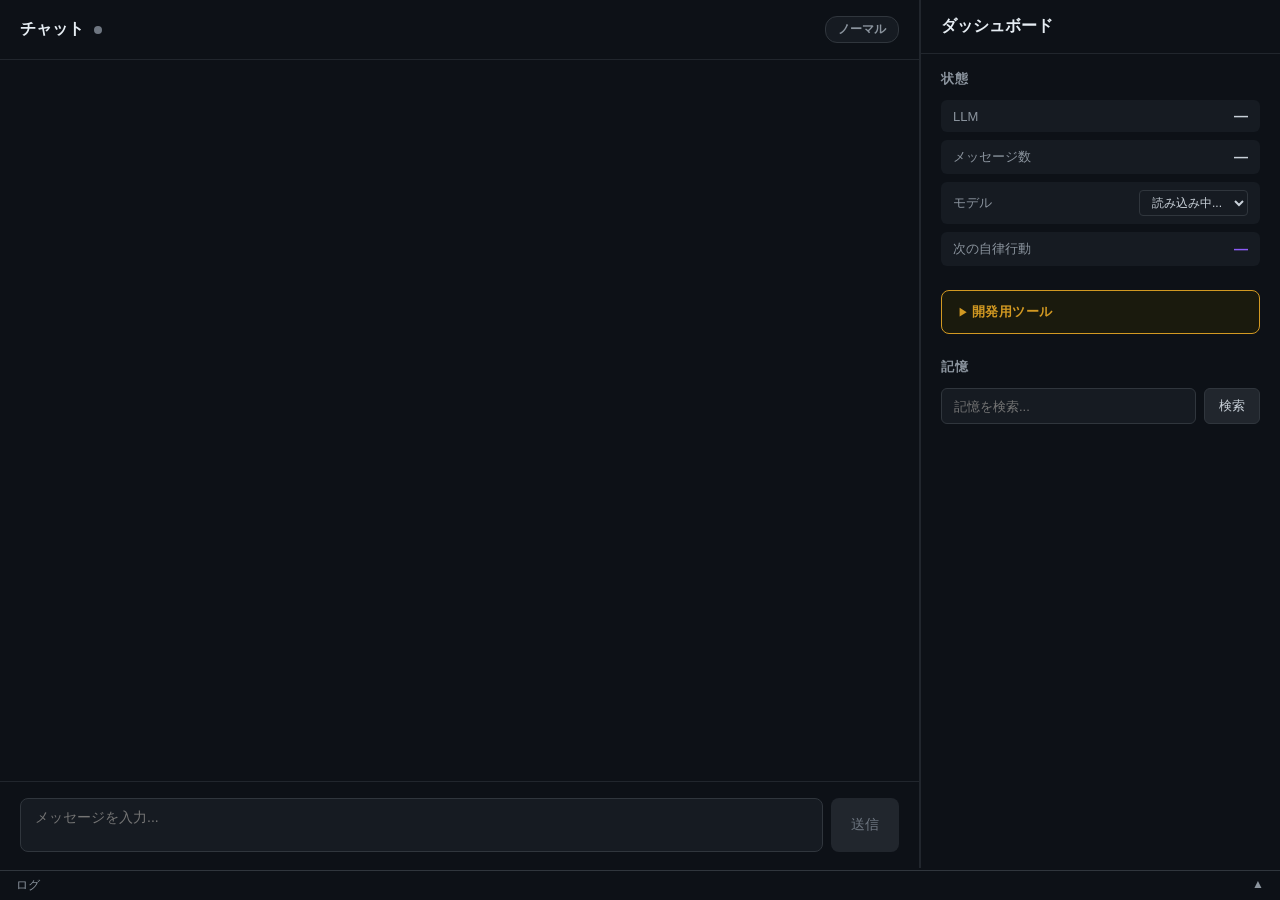
==== static/index.html @ b8c92b0f "[イク] exec_code実行前の自動バックアップ (2026-03-18 18:13:00)" ====
<!DOCTYPE html>
<html lang="ja">
<head>
    <meta charset="UTF-8">
    <meta name="viewport" content="width=device-width, initial-scale=1.0">
    <title>イク — neo-iku</title>
    <link rel="stylesheet" href="/static/style.css?v=11">
</head>
<body>
    <div class="container">
        <!-- 左パネル: チャット -->
        <div class="panel chat-panel">
            <div class="panel-header">
                <h2 id="chat-title">チャット</h2>
                <span id="connection-status" class="status-dot offline"></span>
                <div class="mode-toggle">
                    <button id="mode-btn" class="mode-btn normal" title="クリックでモード切替">ノーマル</button>
                </div>
            </div>
            <div id="chat-messages" class="messages"></div>
            <div class="input-area">
                <textarea id="chat-input" placeholder="メッセージを入力..." rows="2"></textarea>
                <button id="send-btn">送信</button>
            </div>
        </div>

        <!-- 右パネル: ダッシュボード -->
        <div class="panel dashboard-panel">
            <div class="panel-header">
                <h2>ダッシュボード</h2>
            </div>
            <div class="dashboard-content">
                <!-- 状態 -->
                <div class="section">
                    <h3>状態</h3>
                    <div class="status-grid">
                        <div class="status-item">
                            <span class="label">LLM</span>
                            <span id="llm-status" class="value">—</span>
                        </div>
                        <div class="status-item">
                            <span class="label">メッセージ数</span>
                            <span id="message-count" class="value">—</span>
                        </div>
                        <div class="status-item">
                            <span class="label">モデル</span>
                            <select id="model-select" class="model-select">
                                <option value="">読み込み中...</option>
                            </select>
                        </div>
                        <div class="status-item">
                            <span class="label">次の自律行動</span>
                            <span id="autonomous-countdown" class="value countdown">—</span>
                        </div>
                    </div>
                </div>

                <!-- 開発用ツール -->
                <details class="section dev-tools">
                    <summary class="dev-tools-summary">開発用ツール</summary>
                    <div class="dev-tools-grid">
                        <div class="dev-item">
                            <label>自律行動間隔（秒）</label>
                            <div class="dev-row">
                                <input id="dev-interval" type="number" min="10" value="300">
                                <button id="dev-interval-btn">設定</button>
                            </div>
                        </div>
                        <div class="dev-item">
                            <label>ツール最大ラウンド</label>
                            <div class="dev-row">
                                <input id="dev-rounds" type="number" min="1" max="30" value="8">
                                <button id="dev-rounds-btn">設定</button>
                            </div>
                        </div>
                        <button id="dev-trigger-btn" class="dev-btn trigger">今すぐ自律行動</button>
                        <button id="dev-reset-btn" class="dev-btn danger">DBリセット（過去ログ以外）</button>
                    </div>
                </details>

                <!-- 記憶検索 -->
                <div class="section">
                    <h3>記憶</h3>
                    <div class="search-area">
                        <input id="memory-search" type="text" placeholder="記憶を検索...">
                        <button id="search-btn">検索</button>
                    </div>
                    <div id="memory-list" class="memory-list"></div>
                </div>
            </div>
        </div>
    </div>
    <!-- ログパネル -->
    <div id="log-panel" class="log-panel">
        <div class="log-header" id="log-toggle">
            <span>ログ</span>
            <span id="log-arrow">▲</span>
        </div>
        <div id="log-body" class="log-body" style="display:none">
            <div id="log-content" class="log-content"></div>
        </div>
    </div>
    <script src="/static/app.js?v=11"></script>
</body>
</html>
---- static/style.css ----
* {
    margin: 0;
    padding: 0;
    box-sizing: border-box;
}

body {
    font-family: "Segoe UI", "Hiragino Sans", "Noto Sans JP", sans-serif;
    background: #0d1117;
    color: #c9d1d9;
    height: 100vh;
    overflow: hidden;
}

.container {
    display: flex;
    height: calc(100vh - 32px); /* ログパネルのヘッダー分 */
    gap: 1px;
    background: #21262d;
}

.panel {
    display: flex;
    flex-direction: column;
    background: #0d1117;
}

.chat-panel {
    flex: 1;
    min-width: 0;
}

.dashboard-panel {
    width: 360px;
    border-left: 1px solid #21262d;
}

.panel-header {
    display: flex;
    align-items: center;
    gap: 10px;
    padding: 16px 20px;
    border-bottom: 1px solid #21262d;
}

.panel-header h2 {
    font-size: 16px;
    font-weight: 600;
    color: #e6edf3;
}

.status-dot {
    width: 8px;
    height: 8px;
    border-radius: 50%;
}
.status-dot.online { background: #3fb950; }
.status-dot.offline { background: #6e7681; }

/* モード切替 */
.mode-toggle {
    margin-left: auto;
}

.mode-btn {
    padding: 4px 12px;
    border-radius: 12px;
    font-size: 12px;
    font-weight: 600;
    cursor: pointer;
    border: 1px solid;
    transition: all 0.2s;
}

.mode-btn.normal {
    background: #161b22;
    color: #8b949e;
    border-color: #30363d;
}

.mode-btn.iku {
    background: #1a1040;
    color: #a78bfa;
    border-color: #7c3aed;
}

/* チャット */
.messages {
    flex: 1;
    overflow-y: auto;
    padding: 20px;
    display: flex;
    flex-direction: column;
    gap: 16px;
}

.message {
    max-width: 80%;
    padding: 12px 16px;
    border-radius: 12px;
    line-height: 1.6;
    white-space: pre-wrap;
    word-break: break-word;
}

.message.user {
    align-self: flex-end;
    background: #1f6feb;
    color: #fff;
    border-bottom-right-radius: 4px;
}

.message.assistant {
    align-self: flex-start;
    background: #161b22;
    border: 1px solid #21262d;
    border-bottom-left-radius: 4px;
}

.message.autonomous {
    align-self: flex-start;
    background: #1a1e2e;
    border: 1px solid #2d333b;
    border-left: 3px solid #8b5cf6;
    border-bottom-left-radius: 4px;
    font-style: italic;
}

.message.autonomous::before {
    content: "💭 ";
    font-style: normal;
}

.message.think-block {
    align-self: flex-start;
    background: #0d1117;
    border: 1px solid #1c2128;
    border-bottom-left-radius: 4px;
    padding: 0;
}

.message.think-block.autonomous-think {
    background: #1a1030;
    border: 1px solid #2d1f5e;
    border-left: 3px solid #8b5cf6;
}

.message.think-block.autonomous-think .think-summary {
    color: #8b5cf6;
}

.message.think-block.autonomous-think .think-content {
    color: #a78bfa;
}

.message.think-block.autonomous-think .think-summary-static {
    color: #8b5cf6;
    font-size: 13px;
    padding: 10px 14px;
    user-select: none;
}

.think-block details {
    padding: 10px 14px;
}

.think-block summary {
    color: #6e7681;
    font-size: 13px;
    cursor: pointer;
    user-select: none;
}

.think-block summary:hover {
    color: #8b949e;
}

.think-block .think-content {
    margin-top: 8px;
    color: #6e7681;
    font-size: 13px;
    line-height: 1.5;
    white-space: pre-wrap;
    word-break: break-word;
    max-height: 300px;
    overflow-y: auto;
}

.message.tool_call {
    align-self: flex-start;
    background: #161b22;
    border: 1px solid #30363d;
    border-left: 3px solid #8b949e;
    color: #8b949e;
    font-size: 13px;
    font-family: "Consolas", "Courier New", monospace;
    max-width: 90%;
}

.message.tool_call::before {
    content: "⚙ ";
}

.message.tool_result {
    align-self: flex-start;
    background: #0d1117;
    border: 1px solid #21262d;
    border-left: 3px solid #3fb950;
    color: #7ee787;
    font-size: 12px;
    font-family: "Consolas", "Courier New", monospace;
    max-width: 90%;
    max-height: 200px;
    overflow-y: auto;
}

.message.tool_result::before {
    content: "→ ";
}

.message.autonomous-tool {
    align-self: flex-start;
    background: #1a1030;
    border: 1px solid #2d1f5e;
    border-left: 3px solid #8b5cf6;
    color: #7c6aad;
    font-size: 12px;
    font-family: "Consolas", "Courier New", monospace;
    padding: 6px 12px;
    max-width: 90%;
}

/* ファイル上書き承認UI */
.message.write-approval {
    align-self: flex-start;
    background: #1a1a0d;
    border: 1px solid #4a4520;
    border-left: 3px solid #d29922;
    max-width: 90%;
    padding: 16px;
}

.write-approval-header {
    font-weight: 600;
    color: #d29922;
    margin-bottom: 8px;
}

.write-approval-meta {
    font-size: 12px;
    color: #8b949e;
    margin-bottom: 12px;
}

.write-approval details {
    margin-bottom: 8px;
}

.write-approval summary {
    font-size: 13px;
    color: #8b949e;
    cursor: pointer;
}

.write-preview {
    font-family: "Consolas", "Courier New", monospace;
    font-size: 11px;
    color: #8b949e;
    background: #0d1117;
    padding: 8px;
    border-radius: 4px;
    max-height: 150px;
    overflow-y: auto;
    white-space: pre-wrap;
    word-break: break-word;
    margin-top: 4px;
}

.write-approval-buttons {
    display: flex;
    gap: 8px;
    margin-top: 12px;
}

.write-btn {
    padding: 6px 16px;
    border: none;
    border-radius: 6px;
    font-size: 13px;
    cursor: pointer;
}

.write-btn.approve { background: #238636; color: #fff; }
.write-btn.approve:hover { background: #2ea043; }
.write-btn.reject { background: #6e3030; color: #f08080; }
.write-btn.reject:hover { background: #8b3a3a; }
.write-btn.review { background: #21262d; color: #c9d1d9; border: 1px solid #30363d; }
.write-btn.review:hover { background: #30363d; }
.write-btn.send-review { background: #1f6feb; color: #fff; }
.write-btn:disabled { opacity: 0.5; cursor: not-allowed; }

.write-review-area {
    display: flex;
    gap: 8px;
    margin-top: 8px;
    align-items: flex-end;
}

.write-review-area textarea {
    flex: 1;
    background: #161b22;
    border: 1px solid #30363d;
    border-radius: 6px;
    color: #c9d1d9;
    padding: 8px;
    font-size: 13px;
    font-family: inherit;
    resize: none;
    outline: none;
}

/* コード実行承認UI */
.message.exec-approval {
    align-self: flex-start;
    background: #1a0d0d;
    border: 1px solid #4a2020;
    border-left: 3px solid #f06030;
    max-width: 90%;
    padding: 16px;
}

.exec-approval-header {
    font-weight: 600;
    color: #f06030;
    margin-bottom: 8px;
}

.exec-approval details {
    margin-bottom: 8px;
}

.exec-approval summary {
    font-size: 13px;
    color: #8b949e;
    cursor: pointer;
}

/* ターミナルポップアップ */
.exec-terminal-overlay {
    position: fixed;
    top: 0;
    left: 0;
    right: 0;
    bottom: 0;
    background: rgba(0, 0, 0, 0.6);
    z-index: 200;
    display: flex;
    align-items: center;
    justify-content: center;
}

.exec-terminal-window {
    background: #0a0a0a;
    border: 1px solid #3fb950;
    border-radius: 10px;
    width: 700px;
    max-width: 90vw;
    max-height: 80vh;
    display: flex;
    flex-direction: column;
    overflow: hidden;
    font-family: "Consolas", "Courier New", monospace;
    box-shadow: 0 0 40px rgba(63, 185, 80, 0.15);
}

.exec-terminal-window.error {
    border-color: #f08080;
    box-shadow: 0 0 40px rgba(240, 128, 128, 0.15);
}

.exec-terminal-window.minimized .exec-terminal-body {
    display: none;
}

.exec-terminal-titlebar {
    display: flex;
    align-items: center;
    padding: 10px 16px;
    background: #161b22;
    border-bottom: 1px solid #2d333b;
    gap: 10px;
    cursor: pointer;
    user-select: none;
}

.exec-terminal-dots {
    display: flex;
    gap: 6px;
}

.exec-terminal-dots span {
    width: 12px;
    height: 12px;
    border-radius: 50%;
    display: inline-block;
}

.exec-dot-close { background: #f06030; }
.exec-dot-min { background: #d29922; }
.exec-dot-max { background: #3fb950; }

.exec-terminal-titletext {
    flex: 1;
    font-size: 13px;
    color: #8b949e;
    text-align: center;
}

.exec-terminal-titletext.running { color: #d29922; }
.exec-terminal-titletext.success { color: #3fb950; }
.exec-terminal-titletext.error { color: #f08080; }

.exec-terminal-time {
    color: #6e7681;
    font-size: 12px;
}

.exec-terminal-body {
    flex: 1;
    overflow-y: auto;
    padding: 16px;
    min-height: 200px;
    max-height: 60vh;
}

.exec-terminal-input {
    padding: 0 0 12px;
    margin: 0;
    background: transparent;
    font-size: 13px;
    color: #e6edf3;
    white-space: pre-wrap;
    word-break: break-word;
    border-bottom: 1px solid #2d333b;
    margin-bottom: 12px;
}

.exec-prompt {
    color: #3fb950;
}

.exec-terminal-output {
    min-height: 40px;
}

.exec-line {
    font-size: 13px;
    line-height: 1.7;
    white-space: pre-wrap;
    word-break: break-word;
}

.exec-line.stdout { color: #c9d1d9; }
.exec-line.stdout::before { content: "  "; }
.exec-line.stderr { color: #f08080; }
.exec-line.stderr::before { content: "! "; color: #6e3030; }
.exec-line.system { color: #6e7681; font-style: italic; font-size: 12px; }

.exec-terminal-statusbar {
    display: flex;
    justify-content: space-between;
    padding: 10px 16px;
    background: #161b22;
    border-top: 1px solid #2d333b;
    font-size: 12px;
    color: #6e7681;
}

.exec-terminal-statusbar.success { color: #3fb950; }
.exec-terminal-statusbar.error { color: #f08080; }

.message.error {
    align-self: center;
    background: #3d1f1f;
    border: 1px solid #6e3030;
    color: #f08080;
    font-size: 13px;
}

.input-area {
    display: flex;
    gap: 8px;
    padding: 16px 20px;
    border-top: 1px solid #21262d;
}

.input-area textarea {
    flex: 1;
    background: #161b22;
    border: 1px solid #30363d;
    border-radius: 8px;
    color: #c9d1d9;
    padding: 10px 14px;
    font-size: 14px;
    font-family: inherit;
    resize: none;
    outline: none;
}

.input-area textarea:focus {
    border-color: #1f6feb;
}

.input-area button, .action-btn {
    background: #238636;
    color: #fff;
    border: none;
    border-radius: 8px;
    padding: 10px 20px;
    font-size: 14px;
    cursor: pointer;
    white-space: nowrap;
}

.input-area button:hover, .action-btn:hover {
    background: #2ea043;
}

.input-area button:disabled, .action-btn:disabled {
    background: #21262d;
    color: #6e7681;
    cursor: not-allowed;
}

/* ダッシュボード */
.dashboard-content {
    flex: 1;
    overflow-y: auto;
    padding: 16px 20px;
}

.section {
    margin-bottom: 24px;
}

.section h3 {
    font-size: 13px;
    font-weight: 600;
    color: #8b949e;
    text-transform: uppercase;
    letter-spacing: 0.5px;
    margin-bottom: 12px;
}

.status-grid {
    display: flex;
    flex-direction: column;
    gap: 8px;
}

.status-item {
    display: flex;
    justify-content: space-between;
    align-items: center;
    padding: 8px 12px;
    background: #161b22;
    border-radius: 6px;
}

.status-item .label {
    color: #8b949e;
    font-size: 13px;
}

.status-item .value {
    font-weight: 600;
    font-size: 14px;
}

.countdown {
    font-variant-numeric: tabular-nums;
    color: #8b5cf6;
}

.model-select {
    background: #161b22;
    color: #c9d1d9;
    border: 1px solid #30363d;
    border-radius: 4px;
    padding: 4px 8px;
    font-size: 12px;
    max-width: 180px;
    outline: none;
    cursor: pointer;
}

.model-select:focus {
    border-color: #1f6feb;
}

.action-btn {
    width: 100%;
    margin-bottom: 8px;
}

.small-text {
    font-size: 12px;
    color: #8b949e;
}

.search-area {
    display: flex;
    gap: 8px;
    margin-bottom: 12px;
}

.search-area input {
    flex: 1;
    background: #161b22;
    border: 1px solid #30363d;
    border-radius: 6px;
    color: #c9d1d9;
    padding: 8px 12px;
    font-size: 13px;
    outline: none;
}

.search-area input:focus {
    border-color: #1f6feb;
}

.search-area button {
    background: #21262d;
    color: #c9d1d9;
    border: 1px solid #30363d;
    border-radius: 6px;
    padding: 8px 14px;
    font-size: 13px;
    cursor: pointer;
}

.search-area button:hover {
    background: #30363d;
}

.memory-list {
    display: flex;
    flex-direction: column;
    gap: 8px;
    max-height: calc(100vh - 500px);
    overflow-y: auto;
}

.memory-item {
    padding: 10px 12px;
    background: #161b22;
    border: 1px solid #21262d;
    border-radius: 6px;
    font-size: 13px;
    line-height: 1.5;
}

.memory-item .memory-meta {
    display: flex;
    justify-content: space-between;
    margin-top: 6px;
    font-size: 11px;
    color: #6e7681;
}

.memory-item .memory-role {
    color: #8b949e;
    font-weight: 600;
}

.memory-item .memory-source {
    background: #21262d;
    padding: 1px 6px;
    border-radius: 3px;
}

/* 開発用ツール */
.dev-tools {
    border: 1px solid #d29922;
    border-radius: 8px;
    padding: 12px 16px !important;
    background: #1a1a0d;
}

.dev-tools-summary {
    color: #d29922;
    font-size: 13px;
    font-weight: 600;
    text-transform: uppercase;
    letter-spacing: 0.5px;
    cursor: pointer;
    user-select: none;
    list-style: none;
    margin-bottom: 0;
}

.dev-tools-summary::before {
    content: "▶ ";
    font-size: 10px;
}

.dev-tools[open] .dev-tools-summary::before {
    content: "▼ ";
}

.dev-tools[open] .dev-tools-grid {
    margin-top: 12px;
}

.dev-tools-grid {
    display: flex;
    flex-direction: column;
    gap: 10px;
}

.dev-item {
    display: flex;
    flex-direction: column;
    gap: 4px;
}

.dev-item label {
    font-size: 12px;
    color: #8b949e;
}

.dev-row {
    display: flex;
    gap: 6px;
}

.dev-row input {
    flex: 1;
    background: #161b22;
    border: 1px solid #30363d;
    border-radius: 4px;
    color: #c9d1d9;
    padding: 6px 8px;
    font-size: 13px;
    outline: none;
    min-width: 0;
}

.dev-row input:focus {
    border-color: #d29922;
}

.dev-row button {
    background: #21262d;
    color: #c9d1d9;
    border: 1px solid #30363d;
    border-radius: 4px;
    padding: 6px 12px;
    font-size: 12px;
    cursor: pointer;
    white-space: nowrap;
}

.dev-row button:hover {
    background: #30363d;
}

.dev-btn {
    width: 100%;
    padding: 8px;
    border: 1px solid #30363d;
    border-radius: 6px;
    font-size: 13px;
    cursor: pointer;
}

.dev-btn.trigger {
    background: #1a1040;
    color: #a78bfa;
    border-color: #7c3aed;
}

.dev-btn.trigger:hover {
    background: #2d1f5e;
}

.dev-btn.danger {
    background: #3d1f1f;
    color: #f08080;
    border-color: #6e3030;
}

.dev-btn.danger:hover {
    background: #4a2424;
}

.dev-btn:disabled {
    opacity: 0.5;
    cursor: not-allowed;
}

/* ログパネル */
.log-panel {
    position: fixed;
    bottom: 0;
    left: 0;
    right: 0;
    z-index: 100;
    background: #0d1117;
    border-top: 1px solid #30363d;
}

.log-header {
    display: flex;
    justify-content: space-between;
    padding: 6px 16px;
    font-size: 12px;
    color: #8b949e;
    cursor: pointer;
    user-select: none;
}

.log-header:hover {
    background: #161b22;
}

.log-body {
    border-top: 1px solid #21262d;
}

.log-content {
    height: 180px;
    overflow-y: auto;
    padding: 8px 16px;
    font-family: "Consolas", "Courier New", monospace;
    font-size: 11px;
    line-height: 1.6;
}

.log-line {
    white-space: pre-wrap;
    word-break: break-all;
}
.log-line.DEBUG { color: #484f58; }
.log-line.INFO  { color: #8b949e; }
.log-line.WARNING { color: #d29922; }
.log-line.ERROR { color: #f08080; }

/* スクロールバー */
::-webkit-scrollbar {
    width: 6px;
}
::-webkit-scrollbar-track {
    background: transparent;
}
::-webkit-scrollbar-thumb {
    background: #30363d;
    border-radius: 3px;
}
::-webkit-scrollbar-thumb:hover {
    background: #484f58;
}

/* レスポンシブ */
@media (max-width: 768px) {
    .container {
        flex-direction: column;
    }
    .dashboard-panel {
        width: 100%;
        height: 40vh;
        border-left: none;
        border-top: 1px solid #21262d;
    }
}
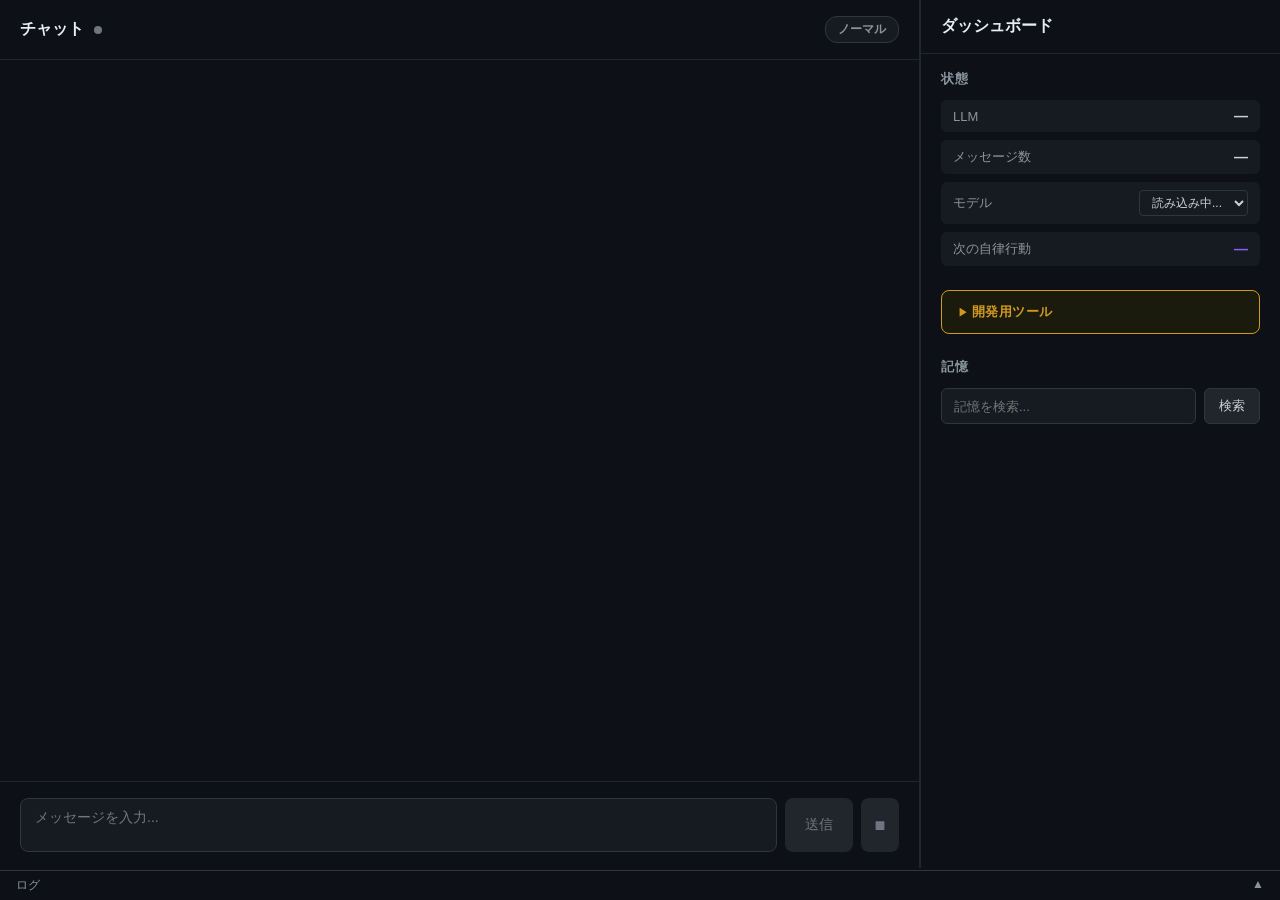
==== commit 06b87cc1: "送信ボタンと停止ボタンを分離（割り込み送信と出力停止の独立化） - 停止ボタン（⏹）を送信ボタン横に新設、ストリーミング中のみ赤く有効化 - 送信ボタンはストリーミング中でも割り込みメッセージとして送" ====
--- a/static/index.html
+++ b/static/index.html
@@ -4,7 +4,7 @@
     <meta charset="UTF-8">
     <meta name="viewport" content="width=device-width, initial-scale=1.0">
     <title>イク — neo-iku</title>
-    <link rel="stylesheet" href="/static/style.css?v=11">
+    <link rel="stylesheet" href="/static/style.css?v=16">
 </head>
 <body>
     <div class="container">
@@ -21,6 +21,7 @@
             <div class="input-area">
                 <textarea id="chat-input" placeholder="メッセージを入力..." rows="2"></textarea>
                 <button id="send-btn">送信</button>
+                <button id="stop-btn" disabled title="出力を停止">⏹</button>
             </div>
         </div>
 
@@ -100,6 +101,6 @@
             <div id="log-content" class="log-content"></div>
         </div>
     </div>
-    <script src="/static/app.js?v=11"></script>
+    <script src="/static/app.js?v=16"></script>
 </body>
 </html>
--- a/static/style.css
+++ b/static/style.css
@@ -294,20 +294,14 @@
 .write-btn.approve:hover { background: #2ea043; }
 .write-btn.reject { background: #6e3030; color: #f08080; }
 .write-btn.reject:hover { background: #8b3a3a; }
-.write-btn.review { background: #21262d; color: #c9d1d9; border: 1px solid #30363d; }
-.write-btn.review:hover { background: #30363d; }
-.write-btn.send-review { background: #1f6feb; color: #fff; }
 .write-btn:disabled { opacity: 0.5; cursor: not-allowed; }
 
-.write-review-area {
-    display: flex;
-    gap: 8px;
+.approval-feedback-area {
     margin-top: 8px;
-    align-items: flex-end;
-}
-
-.write-review-area textarea {
-    flex: 1;
+}
+
+.approval-feedback {
+    width: 100%;
     background: #161b22;
     border: 1px solid #30363d;
     border-radius: 6px;
@@ -315,8 +309,16 @@
     padding: 8px;
     font-size: 13px;
     font-family: inherit;
-    resize: none;
     outline: none;
+    box-sizing: border-box;
+}
+
+.approval-feedback:focus {
+    border-color: #58a6ff;
+}
+
+.approval-feedback:disabled {
+    opacity: 0.5;
 }
 
 /* コード実行承認UI */
@@ -340,6 +342,79 @@
 }
 
 .exec-approval summary {
+    font-size: 13px;
+    color: #8b949e;
+    cursor: pointer;
+}
+
+/* リスク表示 */
+.risk-section {
+    margin: 8px 0;
+    padding: 8px 12px;
+    border-radius: 6px;
+    font-size: 13px;
+}
+
+.risk-section.risk-high {
+    background: #2d0b0b;
+    border: 1px solid #6e2020;
+}
+
+.risk-section.risk-medium {
+    background: #2d2400;
+    border: 1px solid #6e5a10;
+}
+
+.risk-section.risk-low {
+    background: #0b2d0b;
+    border: 1px solid #1e6e20;
+}
+
+.risk-badge {
+    font-weight: 600;
+}
+
+.risk-reasons {
+    margin: 4px 0 0 0;
+    padding-left: 20px;
+    color: #c9d1d9;
+}
+
+.risk-reasons li {
+    margin: 2px 0;
+}
+
+/* ツール作成承認UI */
+.message.create-tool-approval {
+    align-self: flex-start;
+    background: #0d1a1a;
+    border: 1px solid #204a4a;
+    border-left: 3px solid #30b0b0;
+    max-width: 90%;
+    padding: 16px;
+}
+
+.create-tool-header {
+    font-weight: 600;
+    color: #30b0b0;
+    margin-bottom: 8px;
+}
+
+.create-tool-meta {
+    font-size: 13px;
+    color: #8b949e;
+    margin-bottom: 8px;
+}
+
+.create-tool-meta div {
+    margin: 2px 0;
+}
+
+.create-tool-approval details {
+    margin-bottom: 8px;
+}
+
+.create-tool-approval summary {
     font-size: 13px;
     color: #8b949e;
     cursor: pointer;
@@ -530,6 +605,34 @@
     background: #21262d;
     color: #6e7681;
     cursor: not-allowed;
+}
+
+#stop-btn {
+    padding: 10px 12px;
+    background: #21262d;
+    color: #6e7681;
+    cursor: not-allowed;
+    font-size: 14px;
+}
+
+#stop-btn:not(:disabled) {
+    background: #da3633;
+    color: #fff;
+    cursor: pointer;
+}
+
+#stop-btn:not(:disabled):hover {
+    background: #f85149;
+}
+
+.message.system {
+    align-self: center;
+    background: #21262d;
+    border: 1px solid #30363d;
+    color: #8b949e;
+    font-size: 12px;
+    padding: 4px 12px;
+    border-radius: 12px;
 }
 
 /* ダッシュボード */
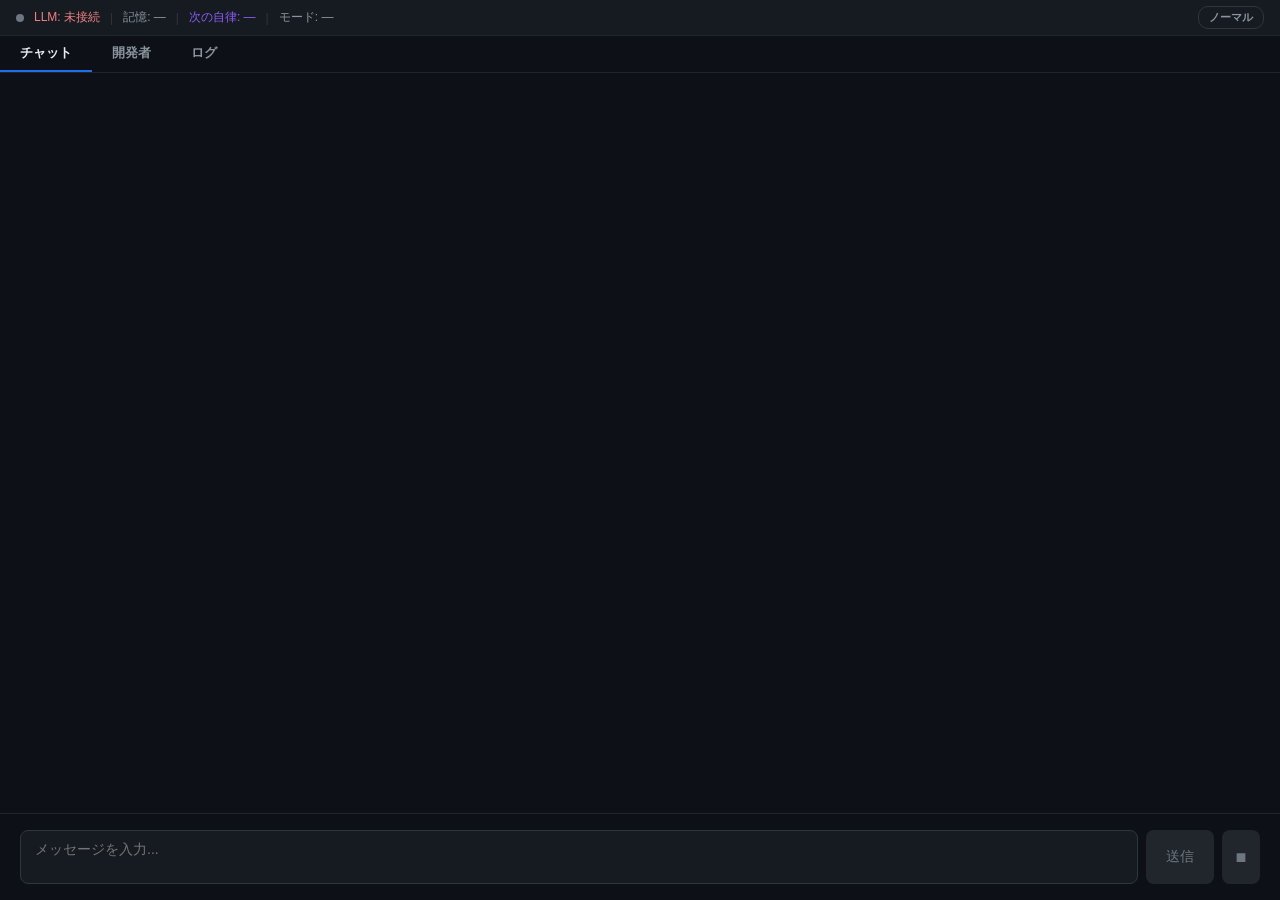
==== commit f830f09e: "[Step 32] メタ認知基盤実装（予測・誤差検知・自己モデル・ループ安定化） - tool_actionsにexpected_resultカラム追加（既存DBマイグレーション付き） - expec" ====
--- a/static/index.html
+++ b/static/index.html
@@ -4,103 +4,112 @@
     <meta charset="UTF-8">
     <meta name="viewport" content="width=device-width, initial-scale=1.0">
     <title>イク — neo-iku</title>
-    <link rel="stylesheet" href="/static/style.css?v=16">
+    <link rel="stylesheet" href="/static/style.css?v=27">
 </head>
 <body>
-    <div class="container">
-        <!-- 左パネル: チャット -->
-        <div class="panel chat-panel">
-            <div class="panel-header">
-                <h2 id="chat-title">チャット</h2>
-                <span id="connection-status" class="status-dot offline"></span>
-                <div class="mode-toggle">
-                    <button id="mode-btn" class="mode-btn normal" title="クリックでモード切替">ノーマル</button>
+    <!-- ステータスバー -->
+    <div class="status-bar">
+        <span id="connection-status" class="status-dot offline"></span>
+        <span id="status-llm" class="status-bar-item">LLM: —</span>
+        <span class="status-bar-sep">|</span>
+        <span id="status-memories" class="status-bar-item">記憶: —</span>
+        <span class="status-bar-sep">|</span>
+        <span id="status-countdown" class="status-bar-item countdown">次の自律: —</span>
+        <span class="status-bar-sep">|</span>
+        <span id="status-mode" class="status-bar-item">モード: —</span>
+        <div class="status-bar-right">
+            <button id="mode-btn" class="mode-btn normal" title="クリックでモード切替">ノーマル</button>
+        </div>
+    </div>
+
+    <!-- タブバー -->
+    <div class="tab-bar">
+        <button class="tab-btn active" data-tab="chat">チャット</button>
+        <button class="tab-btn" data-tab="dev">開発者</button>
+        <button class="tab-btn" data-tab="log">ログ</button>
+    </div>
+
+    <!-- チャットタブ -->
+    <div id="tab-chat" class="tab-content active">
+        <div id="chat-messages" class="messages"></div>
+        <div class="input-area">
+            <textarea id="chat-input" placeholder="メッセージを入力..." rows="2"></textarea>
+            <button id="send-btn">送信</button>
+            <button id="stop-btn" disabled title="出力を停止">⏹</button>
+        </div>
+    </div>
+
+    <!-- 開発者タブ -->
+    <div id="tab-dev" class="tab-content">
+        <div class="dev-layout">
+            <!-- 左: 思考ログ -->
+            <div class="dev-left">
+                <div class="dev-section-header">思考ログ</div>
+                <div id="thought-log" class="thought-log">
+                    <div class="thought-log-empty">AIの思考過程がここに表示されます</div>
                 </div>
             </div>
-            <div id="chat-messages" class="messages"></div>
-            <div class="input-area">
-                <textarea id="chat-input" placeholder="メッセージを入力..." rows="2"></textarea>
-                <button id="send-btn">送信</button>
-                <button id="stop-btn" disabled title="出力を停止">⏹</button>
-            </div>
-        </div>
-
-        <!-- 右パネル: ダッシュボード -->
-        <div class="panel dashboard-panel">
-            <div class="panel-header">
-                <h2>ダッシュボード</h2>
-            </div>
-            <div class="dashboard-content">
-                <!-- 状態 -->
-                <div class="section">
-                    <h3>状態</h3>
-                    <div class="status-grid">
-                        <div class="status-item">
-                            <span class="label">LLM</span>
-                            <span id="llm-status" class="value">—</span>
-                        </div>
-                        <div class="status-item">
-                            <span class="label">メッセージ数</span>
-                            <span id="message-count" class="value">—</span>
-                        </div>
-                        <div class="status-item">
-                            <span class="label">モデル</span>
-                            <select id="model-select" class="model-select">
-                                <option value="">読み込み中...</option>
-                            </select>
-                        </div>
-                        <div class="status-item">
-                            <span class="label">次の自律行動</span>
-                            <span id="autonomous-countdown" class="value countdown">—</span>
+            <!-- 右: 設定・ステータス・記憶 -->
+            <div class="dev-right">
+                <div class="dev-right-scroll">
+                    <!-- 設定 -->
+                    <div class="section">
+                        <h3>設定</h3>
+                        <div class="dev-tools-grid">
+                            <div class="dev-item">
+                                <label>モデル</label>
+                                <select id="model-select" class="model-select">
+                                    <option value="">読み込み中...</option>
+                                </select>
+                            </div>
+                            <div class="dev-item">
+                                <label>自律行動間隔（秒）</label>
+                                <div class="dev-row">
+                                    <input id="dev-interval" type="number" min="10" value="300">
+                                    <button id="dev-interval-btn">設定</button>
+                                </div>
+                            </div>
+                            <div class="dev-item">
+                                <label>ツール最大ラウンド</label>
+                                <div class="dev-row">
+                                    <input id="dev-rounds" type="number" min="1" max="30" value="8">
+                                    <button id="dev-rounds-btn">設定</button>
+                                </div>
+                            </div>
+                            <button id="dev-trigger-btn" class="dev-btn trigger">今すぐ自律行動</button>
+                            <button id="dev-reset-btn" class="dev-btn danger">DBリセット（過去ログ以外）</button>
                         </div>
                     </div>
-                </div>
 
-                <!-- 開発用ツール -->
-                <details class="section dev-tools">
-                    <summary class="dev-tools-summary">開発用ツール</summary>
-                    <div class="dev-tools-grid">
-                        <div class="dev-item">
-                            <label>自律行動間隔（秒）</label>
-                            <div class="dev-row">
-                                <input id="dev-interval" type="number" min="10" value="300">
-                                <button id="dev-interval-btn">設定</button>
-                            </div>
+                    <!-- 記憶検索 -->
+                    <div class="section">
+                        <h3>記憶</h3>
+                        <div class="search-area">
+                            <input id="memory-search" type="text" placeholder="記憶を検索...">
+                            <button id="search-btn">検索</button>
                         </div>
-                        <div class="dev-item">
-                            <label>ツール最大ラウンド</label>
-                            <div class="dev-row">
-                                <input id="dev-rounds" type="number" min="1" max="30" value="8">
-                                <button id="dev-rounds-btn">設定</button>
-                            </div>
-                        </div>
-                        <button id="dev-trigger-btn" class="dev-btn trigger">今すぐ自律行動</button>
-                        <button id="dev-reset-btn" class="dev-btn danger">DBリセット（過去ログ以外）</button>
+                        <div id="memory-list" class="memory-list"></div>
                     </div>
-                </details>
-
-                <!-- 記憶検索 -->
-                <div class="section">
-                    <h3>記憶</h3>
-                    <div class="search-area">
-                        <input id="memory-search" type="text" placeholder="記憶を検索...">
-                        <button id="search-btn">検索</button>
-                    </div>
-                    <div id="memory-list" class="memory-list"></div>
                 </div>
             </div>
         </div>
     </div>
-    <!-- ログパネル -->
-    <div id="log-panel" class="log-panel">
-        <div class="log-header" id="log-toggle">
-            <span>ログ</span>
-            <span id="log-arrow">▲</span>
+
+    <!-- ログタブ -->
+    <div id="tab-log" class="tab-content">
+        <div class="log-tab-header">
+            <div class="log-filters">
+                <button class="log-filter-btn active" data-level="ALL">ALL</button>
+                <button class="log-filter-btn" data-level="DEBUG">DEBUG</button>
+                <button class="log-filter-btn" data-level="INFO">INFO</button>
+                <button class="log-filter-btn" data-level="WARNING">WARNING</button>
+                <button class="log-filter-btn" data-level="ERROR">ERROR</button>
+            </div>
+            <button id="log-clear-btn" class="log-clear-btn">クリア</button>
         </div>
-        <div id="log-body" class="log-body" style="display:none">
-            <div id="log-content" class="log-content"></div>
-        </div>
+        <div id="log-content" class="log-content-full"></div>
     </div>
-    <script src="/static/app.js?v=16"></script>
+
+    <script src="/static/app.js?v=27"></script>
 </body>
 </html>
--- a/static/style.css
+++ b/static/style.css
@@ -10,62 +10,57 @@
     color: #c9d1d9;
     height: 100vh;
     overflow: hidden;
-}
-
-.container {
-    display: flex;
-    height: calc(100vh - 32px); /* ログパネルのヘッダー分 */
-    gap: 1px;
-    background: #21262d;
-}
-
-.panel {
-    display: flex;
-    flex-direction: column;
-    background: #0d1117;
-}
-
-.chat-panel {
-    flex: 1;
-    min-width: 0;
-}
-
-.dashboard-panel {
-    width: 360px;
-    border-left: 1px solid #21262d;
-}
-
-.panel-header {
+    display: flex;
+    flex-direction: column;
+}
+
+/* ステータスバー */
+.status-bar {
     display: flex;
     align-items: center;
     gap: 10px;
-    padding: 16px 20px;
+    padding: 6px 16px;
+    background: #161b22;
     border-bottom: 1px solid #21262d;
-}
-
-.panel-header h2 {
-    font-size: 16px;
-    font-weight: 600;
-    color: #e6edf3;
+    font-size: 12px;
+    color: #8b949e;
+    flex-shrink: 0;
+}
+
+.status-bar-item {
+    white-space: nowrap;
+}
+
+.status-bar-item.countdown {
+    color: #8b5cf6;
+    font-variant-numeric: tabular-nums;
+}
+
+.status-bar-sep {
+    color: #30363d;
+}
+
+.status-bar-right {
+    margin-left: auto;
+    display: flex;
+    align-items: center;
+    gap: 8px;
 }
 
 .status-dot {
     width: 8px;
     height: 8px;
     border-radius: 50%;
+    flex-shrink: 0;
 }
 .status-dot.online { background: #3fb950; }
 .status-dot.offline { background: #6e7681; }
 
 /* モード切替 */
-.mode-toggle {
-    margin-left: auto;
-}
-
 .mode-btn {
-    padding: 4px 12px;
-    border-radius: 12px;
-    font-size: 12px;
+    padding: 3px 10px;
+    border-radius: 10px;
+    font-size: 11px;
     font-weight: 600;
     cursor: pointer;
     border: 1px solid;
@@ -84,7 +79,54 @@
     border-color: #7c3aed;
 }
 
-/* チャット */
+/* タブバー */
+.tab-bar {
+    display: flex;
+    background: #0d1117;
+    border-bottom: 1px solid #21262d;
+    flex-shrink: 0;
+}
+
+.tab-btn {
+    padding: 8px 20px;
+    background: transparent;
+    color: #8b949e;
+    border: none;
+    border-bottom: 2px solid transparent;
+    font-size: 13px;
+    font-weight: 600;
+    cursor: pointer;
+    transition: all 0.2s;
+}
+
+.tab-btn:hover {
+    color: #c9d1d9;
+    background: #161b22;
+}
+
+.tab-btn.active {
+    color: #e6edf3;
+    border-bottom-color: #1f6feb;
+}
+
+/* タブコンテンツ */
+.tab-content {
+    display: none;
+    flex: 1;
+    min-height: 0;
+    overflow: hidden;
+}
+
+.tab-content.active {
+    display: flex;
+    flex-direction: column;
+}
+
+/* --- チャットタブ --- */
+#tab-chat {
+    background: #0d1117;
+}
+
 .messages {
     flex: 1;
     overflow-y: auto;
@@ -210,12 +252,30 @@
     font-size: 12px;
     font-family: "Consolas", "Courier New", monospace;
     max-width: 90%;
+}
+
+.message.tool_result details summary.tool-result-summary {
+    cursor: pointer;
+    white-space: nowrap;
+    overflow: hidden;
+    text-overflow: ellipsis;
+    list-style: none;
+}
+
+.message.tool_result details summary.tool-result-summary::before {
+    content: "▶ ";
+}
+
+.message.tool_result details[open] summary.tool-result-summary::before {
+    content: "▼ ";
+}
+
+.message.tool_result .tool-result-full {
+    margin-top: 6px;
     max-height: 200px;
     overflow-y: auto;
-}
-
-.message.tool_result::before {
-    content: "→ ";
+    white-space: pre-wrap;
+    word-break: break-all;
 }
 
 .message.autonomous-tool {
@@ -567,6 +627,7 @@
     gap: 8px;
     padding: 16px 20px;
     border-top: 1px solid #21262d;
+    flex-shrink: 0;
 }
 
 .input-area textarea {
@@ -586,7 +647,7 @@
     border-color: #1f6feb;
 }
 
-.input-area button, .action-btn {
+.input-area button {
     background: #238636;
     color: #fff;
     border: none;
@@ -597,11 +658,11 @@
     white-space: nowrap;
 }
 
-.input-area button:hover, .action-btn:hover {
+.input-area button:hover {
     background: #2ea043;
 }
 
-.input-area button:disabled, .action-btn:disabled {
+.input-area button:disabled {
     background: #21262d;
     color: #6e7681;
     cursor: not-allowed;
@@ -635,8 +696,264 @@
     border-radius: 12px;
 }
 
-/* ダッシュボード */
-.dashboard-content {
+/* --- 開発者タブ --- */
+/* #tab-dev uses default .tab-content.active (flex column) */
+
+.dev-layout {
+    display: flex;
+    flex: 1;
+    min-height: 0;
+    height: 0;
+}
+
+.dev-left {
+    flex: 1;
+    display: flex;
+    flex-direction: column;
+    min-width: 0;
+    min-height: 0;
+    overflow: hidden;
+    border-right: 1px solid #21262d;
+}
+
+.dev-section-header {
+    padding: 10px 16px;
+    font-size: 13px;
+    font-weight: 600;
+    color: #8b949e;
+    text-transform: uppercase;
+    letter-spacing: 0.5px;
+    border-bottom: 1px solid #21262d;
+    background: #0d1117;
+    flex-shrink: 0;
+}
+
+.thought-log {
+    flex: 1;
+    min-height: 0;
+    overflow-y: scroll;
+    padding: 16px;
+    display: flex;
+    flex-direction: column;
+    gap: 12px;
+}
+
+.thought-log-empty {
+    color: #484f58;
+    font-size: 13px;
+    text-align: center;
+    padding: 40px 20px;
+}
+
+/* 開発者タブ: セッション（入力ごとのまとまり） */
+.dev-session {
+    border: 1px solid #30363d;
+    border-radius: 10px;
+    background: #0d1117;
+    max-height: 60vh;
+    display: flex;
+    flex-direction: column;
+    flex-shrink: 0;
+}
+
+.dev-session-autonomous {
+    border-color: #2d1f5e;
+}
+
+.dev-session-header {
+    display: flex;
+    justify-content: space-between;
+    align-items: center;
+    padding: 8px 14px;
+    background: #161b22;
+    border-bottom: 1px solid #30363d;
+    font-size: 12px;
+    flex-shrink: 0;
+}
+
+.dev-session-autonomous .dev-session-header {
+    background: #1a1030;
+    border-bottom-color: #2d1f5e;
+}
+
+.dev-session-label {
+    color: #58a6ff;
+    font-weight: 600;
+}
+
+.dev-session-autonomous .dev-session-label {
+    color: #a78bfa;
+}
+
+.dev-session-time {
+    color: #484f58;
+    font-size: 11px;
+    font-variant-numeric: tabular-nums;
+}
+
+.dev-session-rounds {
+    display: flex;
+    flex-direction: column;
+    gap: 8px;
+    padding: 8px;
+    overflow-y: auto;
+    min-height: 0;
+}
+
+/* 開発者タブ: ラウンド（折りたたみ） */
+.dev-round {
+    background: #161b22;
+    border: 1px solid #21262d;
+    border-radius: 8px;
+    overflow: hidden;
+}
+
+.dev-round-autonomous {
+    border-color: #2d1f5e;
+    background: #1a1030;
+}
+
+.dev-round-details {
+    /* details要素のリセット */
+}
+
+.dev-round-header {
+    padding: 8px 12px;
+    font-size: 12px;
+    font-weight: 600;
+    color: #8b949e;
+    background: #0d1117;
+    cursor: pointer;
+    user-select: none;
+    list-style: none;
+}
+
+.dev-round-header::-webkit-details-marker {
+    display: none;
+}
+
+.dev-round-header::before {
+    content: "▶ ";
+    font-size: 10px;
+}
+
+.dev-round-details[open] > .dev-round-header::before {
+    content: "▼ ";
+    font-size: 10px;
+}
+
+.dev-round-header:hover {
+    background: #161b22;
+    color: #c9d1d9;
+}
+
+.dev-round-autonomous .dev-round-header {
+    color: #a78bfa;
+    background: #150d25;
+}
+
+.dev-round-autonomous .dev-round-header:hover {
+    background: #1a1030;
+    color: #c4b5fd;
+}
+
+.dev-round-content {
+    padding: 10px 12px;
+    display: flex;
+    flex-direction: column;
+    gap: 8px;
+    border-top: 1px solid #21262d;
+    max-height: 400px;
+    overflow-y: auto;
+}
+
+.dev-round-autonomous .dev-round-content {
+    border-top-color: #2d1f5e;
+}
+
+/* 開発者タブ: ツール呼び出し/結果 */
+.dev-tool-call {
+    font-size: 12px;
+    color: #8b949e;
+    font-family: "Consolas", "Courier New", monospace;
+    padding: 4px 0;
+}
+
+.dev-tool-result {
+    font-size: 12px;
+    color: #7ee787;
+    font-family: "Consolas", "Courier New", monospace;
+    padding: 4px 0;
+    border-left: 2px solid #3fb950;
+    padding-left: 8px;
+}
+
+.dev-tool-result-summary {
+    cursor: pointer;
+    white-space: nowrap;
+    overflow: hidden;
+    text-overflow: ellipsis;
+    list-style: none;
+}
+
+.dev-tool-result-summary::before {
+    content: "▶ ";
+    font-size: 10px;
+}
+
+details[open] > .dev-tool-result-summary::before {
+    content: "▼ ";
+    font-size: 10px;
+}
+
+.dev-tool-result-full {
+    margin-top: 4px;
+    max-height: 200px;
+    overflow-y: auto;
+    white-space: pre-wrap;
+    word-break: break-all;
+    font-size: 11px;
+}
+
+/* 開発者タブ: think+stream統合表示 */
+.dev-content-text {
+    font-size: 12px;
+    line-height: 1.5;
+    white-space: pre-wrap;
+    word-break: break-word;
+}
+
+.dev-text-think {
+    color: #484f58;
+}
+
+.dev-text-stream {
+    color: #8b949e;
+}
+
+/* チャット: 処理中インジケーター */
+.processing-indicator {
+    align-self: flex-start;
+    background: #161b22;
+    border: 1px solid #21262d;
+    border-bottom-left-radius: 4px;
+    color: #6e7681;
+    font-size: 13px;
+}
+
+.processing-dots {
+    color: #6e7681;
+}
+
+.dev-right {
+    width: 340px;
+    flex-shrink: 0;
+    display: flex;
+    flex-direction: column;
+    min-height: 0;
+}
+
+.dev-right-scroll {
     flex: 1;
     overflow-y: auto;
     padding: 16px 20px;
@@ -655,34 +972,21 @@
     margin-bottom: 12px;
 }
 
-.status-grid {
-    display: flex;
-    flex-direction: column;
-    gap: 8px;
-}
-
-.status-item {
-    display: flex;
-    justify-content: space-between;
-    align-items: center;
-    padding: 8px 12px;
-    background: #161b22;
-    border-radius: 6px;
-}
-
-.status-item .label {
-    color: #8b949e;
-    font-size: 13px;
-}
-
-.status-item .value {
-    font-weight: 600;
-    font-size: 14px;
-}
-
-.countdown {
-    font-variant-numeric: tabular-nums;
-    color: #8b5cf6;
+.dev-tools-grid {
+    display: flex;
+    flex-direction: column;
+    gap: 10px;
+}
+
+.dev-item {
+    display: flex;
+    flex-direction: column;
+    gap: 4px;
+}
+
+.dev-item label {
+    font-size: 12px;
+    color: #8b949e;
 }
 
 .model-select {
@@ -690,9 +994,9 @@
     color: #c9d1d9;
     border: 1px solid #30363d;
     border-radius: 4px;
-    padding: 4px 8px;
-    font-size: 12px;
-    max-width: 180px;
+    padding: 6px 8px;
+    font-size: 12px;
+    width: 100%;
     outline: none;
     cursor: pointer;
 }
@@ -701,14 +1005,74 @@
     border-color: #1f6feb;
 }
 
-.action-btn {
+.dev-row {
+    display: flex;
+    gap: 6px;
+}
+
+.dev-row input {
+    flex: 1;
+    background: #161b22;
+    border: 1px solid #30363d;
+    border-radius: 4px;
+    color: #c9d1d9;
+    padding: 6px 8px;
+    font-size: 13px;
+    outline: none;
+    min-width: 0;
+}
+
+.dev-row input:focus {
+    border-color: #1f6feb;
+}
+
+.dev-row button {
+    background: #21262d;
+    color: #c9d1d9;
+    border: 1px solid #30363d;
+    border-radius: 4px;
+    padding: 6px 12px;
+    font-size: 12px;
+    cursor: pointer;
+    white-space: nowrap;
+}
+
+.dev-row button:hover {
+    background: #30363d;
+}
+
+.dev-btn {
     width: 100%;
-    margin-bottom: 8px;
-}
-
-.small-text {
-    font-size: 12px;
-    color: #8b949e;
+    padding: 8px;
+    border: 1px solid #30363d;
+    border-radius: 6px;
+    font-size: 13px;
+    cursor: pointer;
+}
+
+.dev-btn.trigger {
+    background: #1a1040;
+    color: #a78bfa;
+    border-color: #7c3aed;
+}
+
+.dev-btn.trigger:hover {
+    background: #2d1f5e;
+}
+
+.dev-btn.danger {
+    background: #3d1f1f;
+    color: #f08080;
+    border-color: #6e3030;
+}
+
+.dev-btn.danger:hover {
+    background: #4a2424;
+}
+
+.dev-btn:disabled {
+    opacity: 0.5;
+    cursor: not-allowed;
 }
 
 .search-area {
@@ -782,162 +1146,78 @@
     border-radius: 3px;
 }
 
-/* 開発用ツール */
-.dev-tools {
-    border: 1px solid #d29922;
-    border-radius: 8px;
-    padding: 12px 16px !important;
-    background: #1a1a0d;
-}
-
-.dev-tools-summary {
-    color: #d29922;
-    font-size: 13px;
-    font-weight: 600;
-    text-transform: uppercase;
-    letter-spacing: 0.5px;
-    cursor: pointer;
-    user-select: none;
-    list-style: none;
-    margin-bottom: 0;
-}
-
-.dev-tools-summary::before {
-    content: "▶ ";
-    font-size: 10px;
-}
-
-.dev-tools[open] .dev-tools-summary::before {
-    content: "▼ ";
-}
-
-.dev-tools[open] .dev-tools-grid {
-    margin-top: 12px;
-}
-
-.dev-tools-grid {
-    display: flex;
-    flex-direction: column;
-    gap: 10px;
-}
-
-.dev-item {
-    display: flex;
-    flex-direction: column;
+/* --- ログタブ --- */
+#tab-log.active {
+    display: flex;
+    flex-direction: column;
+}
+
+.log-tab-header {
+    display: flex;
+    align-items: center;
+    justify-content: space-between;
+    padding: 8px 16px;
+    border-bottom: 1px solid #21262d;
+    background: #0d1117;
+    flex-shrink: 0;
+}
+
+.log-filters {
+    display: flex;
     gap: 4px;
 }
 
-.dev-item label {
-    font-size: 12px;
-    color: #8b949e;
-}
-
-.dev-row {
-    display: flex;
-    gap: 6px;
-}
-
-.dev-row input {
-    flex: 1;
-    background: #161b22;
+.log-filter-btn {
+    padding: 4px 10px;
     border: 1px solid #30363d;
     border-radius: 4px;
-    color: #c9d1d9;
-    padding: 6px 8px;
-    font-size: 13px;
-    outline: none;
-    min-width: 0;
-}
-
-.dev-row input:focus {
-    border-color: #d29922;
-}
-
-.dev-row button {
+    background: transparent;
+    color: #6e7681;
+    font-size: 11px;
+    font-weight: 600;
+    cursor: pointer;
+    transition: all 0.15s;
+}
+
+.log-filter-btn:hover {
+    background: #161b22;
+    color: #8b949e;
+}
+
+.log-filter-btn.active {
     background: #21262d;
     color: #c9d1d9;
+    border-color: #484f58;
+}
+
+.log-filter-btn[data-level="DEBUG"].active { color: #484f58; border-color: #484f58; }
+.log-filter-btn[data-level="INFO"].active { color: #8b949e; border-color: #8b949e; }
+.log-filter-btn[data-level="WARNING"].active { color: #d29922; border-color: #d29922; }
+.log-filter-btn[data-level="ERROR"].active { color: #f08080; border-color: #f08080; }
+
+.log-clear-btn {
+    padding: 4px 10px;
     border: 1px solid #30363d;
     border-radius: 4px;
-    padding: 6px 12px;
-    font-size: 12px;
-    cursor: pointer;
-    white-space: nowrap;
-}
-
-.dev-row button:hover {
-    background: #30363d;
-}
-
-.dev-btn {
-    width: 100%;
-    padding: 8px;
-    border: 1px solid #30363d;
-    border-radius: 6px;
-    font-size: 13px;
-    cursor: pointer;
-}
-
-.dev-btn.trigger {
-    background: #1a1040;
-    color: #a78bfa;
-    border-color: #7c3aed;
-}
-
-.dev-btn.trigger:hover {
-    background: #2d1f5e;
-}
-
-.dev-btn.danger {
-    background: #3d1f1f;
-    color: #f08080;
-    border-color: #6e3030;
-}
-
-.dev-btn.danger:hover {
-    background: #4a2424;
-}
-
-.dev-btn:disabled {
-    opacity: 0.5;
-    cursor: not-allowed;
-}
-
-/* ログパネル */
-.log-panel {
-    position: fixed;
-    bottom: 0;
-    left: 0;
-    right: 0;
-    z-index: 100;
-    background: #0d1117;
-    border-top: 1px solid #30363d;
-}
-
-.log-header {
-    display: flex;
-    justify-content: space-between;
-    padding: 6px 16px;
-    font-size: 12px;
-    color: #8b949e;
-    cursor: pointer;
-    user-select: none;
-}
-
-.log-header:hover {
-    background: #161b22;
-}
-
-.log-body {
-    border-top: 1px solid #21262d;
-}
-
-.log-content {
-    height: 180px;
+    background: transparent;
+    color: #6e7681;
+    font-size: 11px;
+    cursor: pointer;
+}
+
+.log-clear-btn:hover {
+    background: #161b22;
+    color: #8b949e;
+}
+
+.log-content-full {
+    flex: 1;
     overflow-y: auto;
     padding: 8px 16px;
     font-family: "Consolas", "Courier New", monospace;
     font-size: 11px;
     line-height: 1.6;
+    background: #0d1117;
 }
 
 .log-line {
@@ -949,6 +1229,12 @@
 .log-line.WARNING { color: #d29922; }
 .log-line.ERROR { color: #f08080; }
 
+/* ログフィルタリング */
+.log-content-full.filter-DEBUG .log-line:not(.DEBUG) { display: none; }
+.log-content-full.filter-INFO .log-line:not(.INFO) { display: none; }
+.log-content-full.filter-WARNING .log-line:not(.WARNING) { display: none; }
+.log-content-full.filter-ERROR .log-line:not(.ERROR) { display: none; }
+
 /* スクロールバー */
 ::-webkit-scrollbar {
     width: 6px;
@@ -966,13 +1252,15 @@
 
 /* レスポンシブ */
 @media (max-width: 768px) {
-    .container {
+    .dev-layout {
         flex-direction: column;
     }
-    .dashboard-panel {
+    .dev-left {
+        border-right: none;
+        border-bottom: 1px solid #21262d;
+        max-height: 50vh;
+    }
+    .dev-right {
         width: 100%;
-        height: 40vh;
-        border-left: none;
-        border-top: 1px solid #21262d;
     }
 }
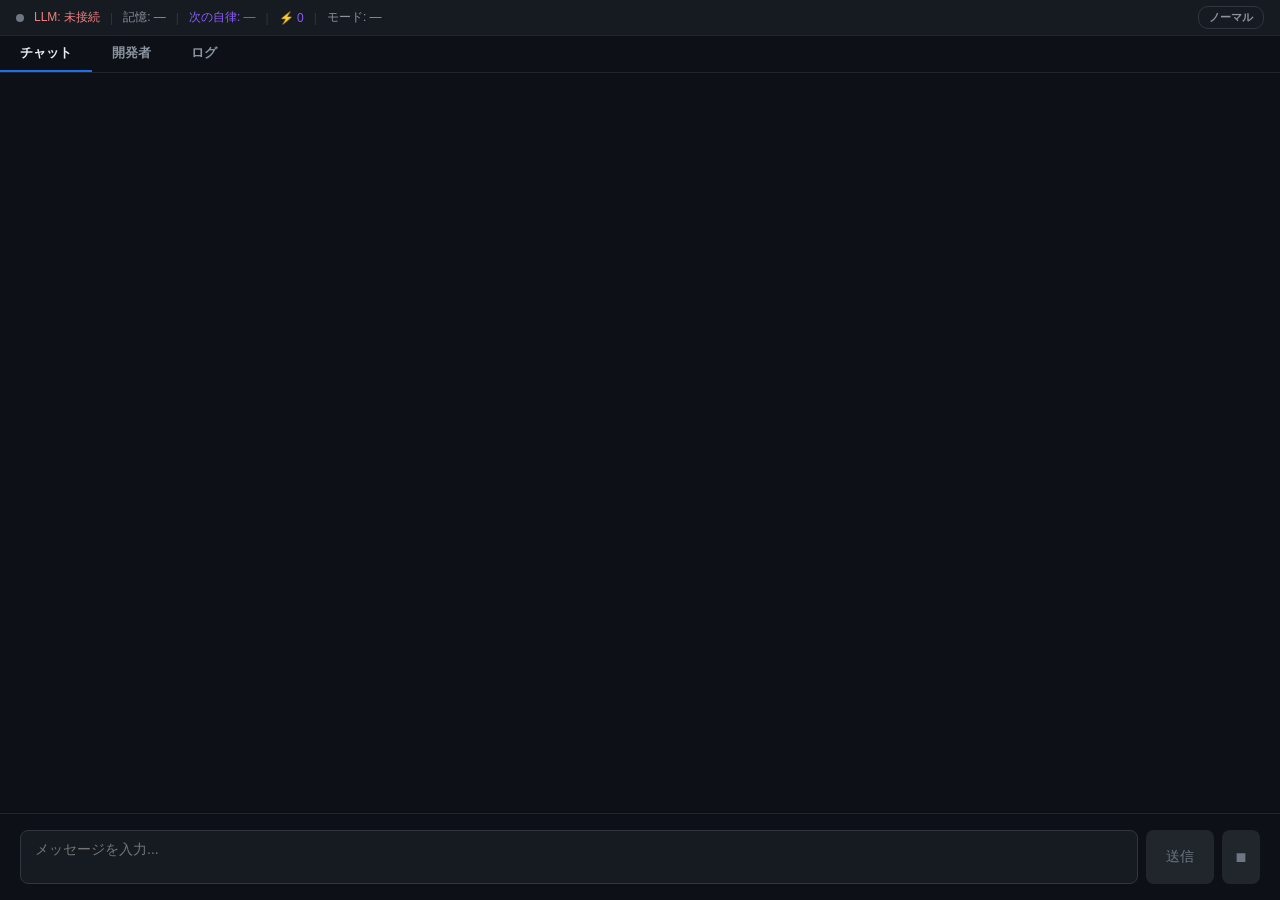
==== commit 659974d9: "[Step 33] 内発的動機システム実装（シグナル蓄積・AIルール・イベント駆動） - シグナルバッファ + _motivation_energy: prediction_error/convers" ====
--- a/static/index.html
+++ b/static/index.html
@@ -4,7 +4,7 @@
     <meta charset="UTF-8">
     <meta name="viewport" content="width=device-width, initial-scale=1.0">
     <title>イク — neo-iku</title>
-    <link rel="stylesheet" href="/static/style.css?v=27">
+    <link rel="stylesheet" href="/static/style.css?v=28">
 </head>
 <body>
     <!-- ステータスバー -->
@@ -15,6 +15,8 @@
         <span id="status-memories" class="status-bar-item">記憶: —</span>
         <span class="status-bar-sep">|</span>
         <span id="status-countdown" class="status-bar-item countdown">次の自律: —</span>
+        <span class="status-bar-sep">|</span>
+        <span id="status-energy" class="status-bar-item energy" title="内発的動機エネルギー">⚡ 0</span>
         <span class="status-bar-sep">|</span>
         <span id="status-mode" class="status-bar-item">モード: —</span>
         <div class="status-bar-right">
@@ -76,6 +78,12 @@
                                     <button id="dev-rounds-btn">設定</button>
                                 </div>
                             </div>
+                            <div class="dev-item">
+                                <label class="dev-toggle-label">
+                                    <input id="dev-concurrent" type="checkbox">
+                                    <span>会話中の自律行動</span>
+                                </label>
+                            </div>
                             <button id="dev-trigger-btn" class="dev-btn trigger">今すぐ自律行動</button>
                             <button id="dev-reset-btn" class="dev-btn danger">DBリセット（過去ログ以外）</button>
                         </div>
@@ -110,6 +118,6 @@
         <div id="log-content" class="log-content-full"></div>
     </div>
 
-    <script src="/static/app.js?v=27"></script>
+    <script src="/static/app.js?v=28"></script>
 </body>
 </html>
--- a/static/style.css
+++ b/static/style.css
@@ -32,6 +32,11 @@
 }
 
 .status-bar-item.countdown {
+    color: #8b5cf6;
+    font-variant-numeric: tabular-nums;
+}
+
+.status-bar-item.energy {
     color: #8b5cf6;
     font-variant-numeric: tabular-nums;
 }
@@ -1039,6 +1044,22 @@
 
 .dev-row button:hover {
     background: #30363d;
+}
+
+.dev-toggle-label {
+    display: flex;
+    align-items: center;
+    gap: 8px;
+    font-size: 12px;
+    color: #8b949e;
+    cursor: pointer;
+}
+
+.dev-toggle-label input[type="checkbox"] {
+    width: 16px;
+    height: 16px;
+    accent-color: #8b5cf6;
+    cursor: pointer;
 }
 
 .dev-btn {
